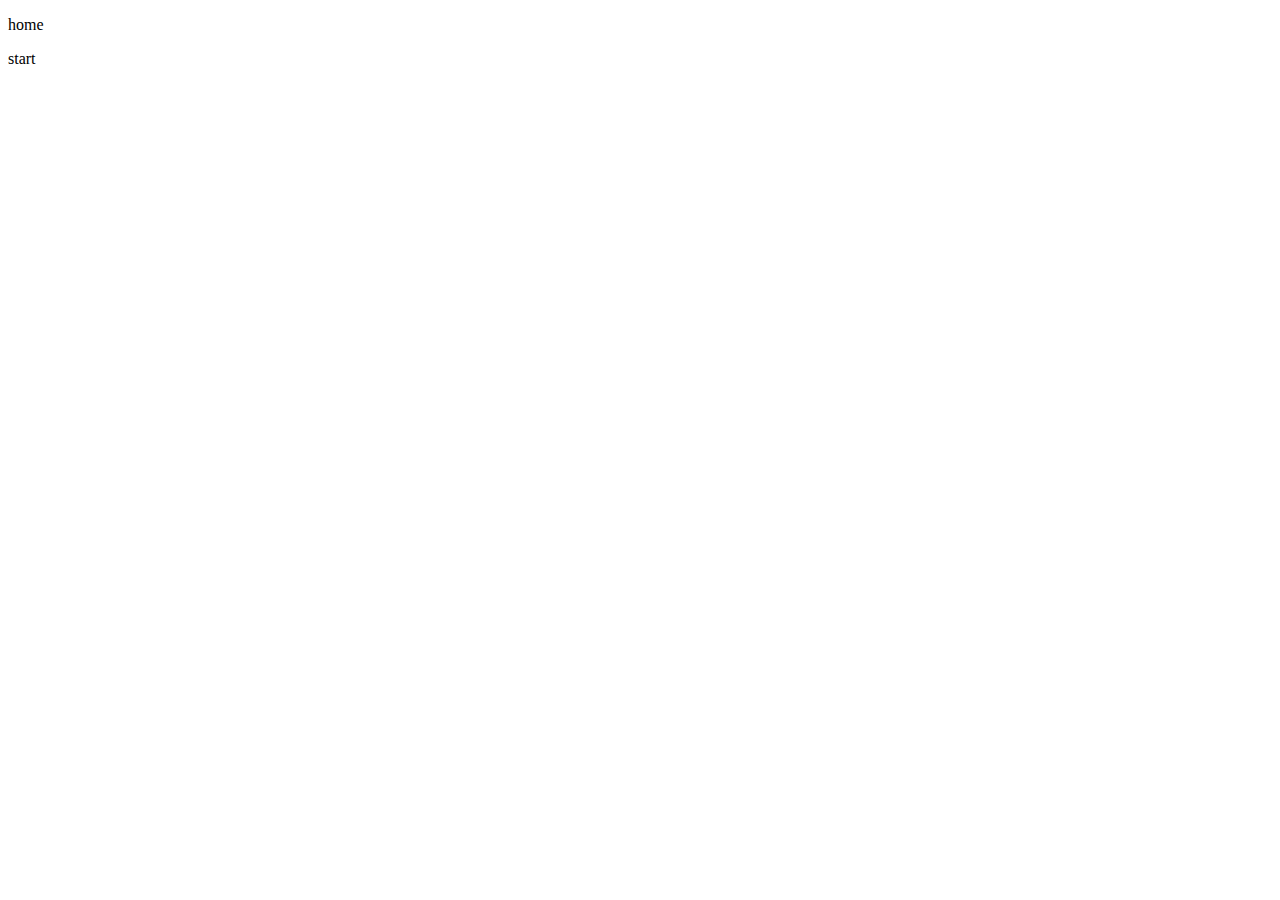
==== index.html @ 837c546c "first commit" ====
<!doctype html>
<html ng-app="jeopardyApp">
    <head>
        <meta charset="urf-8">
        <title>Jeopardy App</title>
        <link rel="stylesheet" href="style/fonts.css"/>
        <link rel="stylesheet" href="style/style.css"/>
    </head>
    <body>
        <ui-view></ui-view>
        
        <script src="libs/jquery-2.2.0.min.js"></script>
        <script src="libs/angular.min.js"></script>
        <script src="libs/angular-ui-router.min.js"></script>
        
        <script src="js/app.js"></script>
        
        <script src="js/home/home.js"></script>
        <script src="js/gameboard/gameboard.js"></script>
        <script src="js/question/question.js"></script>
        
    </body>
</html>
---- style/fonts.css ----
@font-face {
    font-family: cartoon;
    src: url('../assets/fonts/cartoon.ttf');
}

@font-face {
    font-family: journal;
    src: url('../assets/fonts/journal.ttf');
}

@font-face {
    font-family: seaFont;
    src: url('../assets/fonts/SEA.ttf');
}

@font-face {
    font-family: strawberry;
    src: url('../assets/fonts/Strawberry.ttf');
}
---- style/style.css ----
* {
    box-sizing: border-box;
}
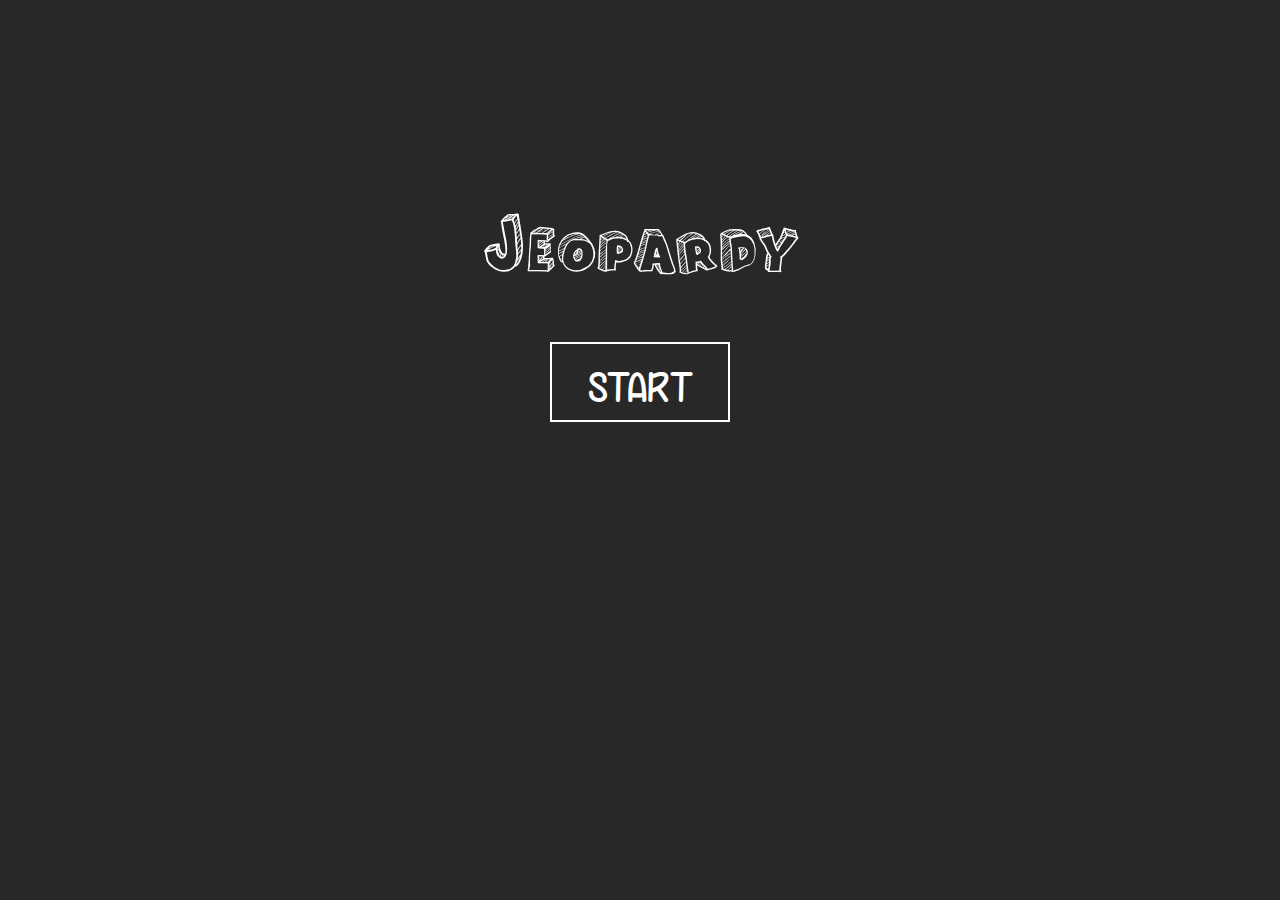
==== commit d7e1c606: "implement home page" ====
--- a/index.html
+++ b/index.html
@@ -6,7 +6,7 @@
         <link rel="stylesheet" href="style/fonts.css"/>
         <link rel="stylesheet" href="style/style.css"/>
     </head>
-    <body>
+    <body style="background: #515151">
         <ui-view></ui-view>
         
         <script src="libs/jquery-2.2.0.min.js"></script>
@@ -14,6 +14,7 @@
         <script src="libs/angular-ui-router.min.js"></script>
         
         <script src="js/app.js"></script>
+        <script src="js/service.js"></script>
         
         <script src="js/home/home.js"></script>
         <script src="js/gameboard/gameboard.js"></script>
--- a/style/style.css
+++ b/style/style.css
@@ -1,3 +1,52 @@
 * {
     box-sizing: border-box;
-}+}
+
+html, body {
+    height: 100%;
+    margin: 0;
+}
+
+.home {
+    width: 100%;
+    height: 100%;
+    margin: 0;
+    padding-top: 200px;
+    text-align: center;
+    font-family: cartoon;
+    font-size: 5em;
+    color: white;
+    background: #282828 no-repeat center top;
+}
+
+.jButton {
+    width: 180px;
+    height: 80px;
+    border: 2px solid white;
+    color: white;
+    font-family: strawberry;
+    font-size: 40px;
+    text-align: center;
+    padding-top: 16px;
+    cursor: pointer;
+    margin: 50px auto;
+}
+
+.teamName {
+    width: 700px;
+    font-size: 2em;
+    font-family: strawberry;
+    color: white;
+    margin: 60px auto;
+}
+
+.lineInput {
+    background: transparent;
+    border: none;
+    border-bottom: 2px solid white;
+    width: 400px;
+    color: inherit;
+    font-family: inherit;
+    font-size: inherit;
+}
+
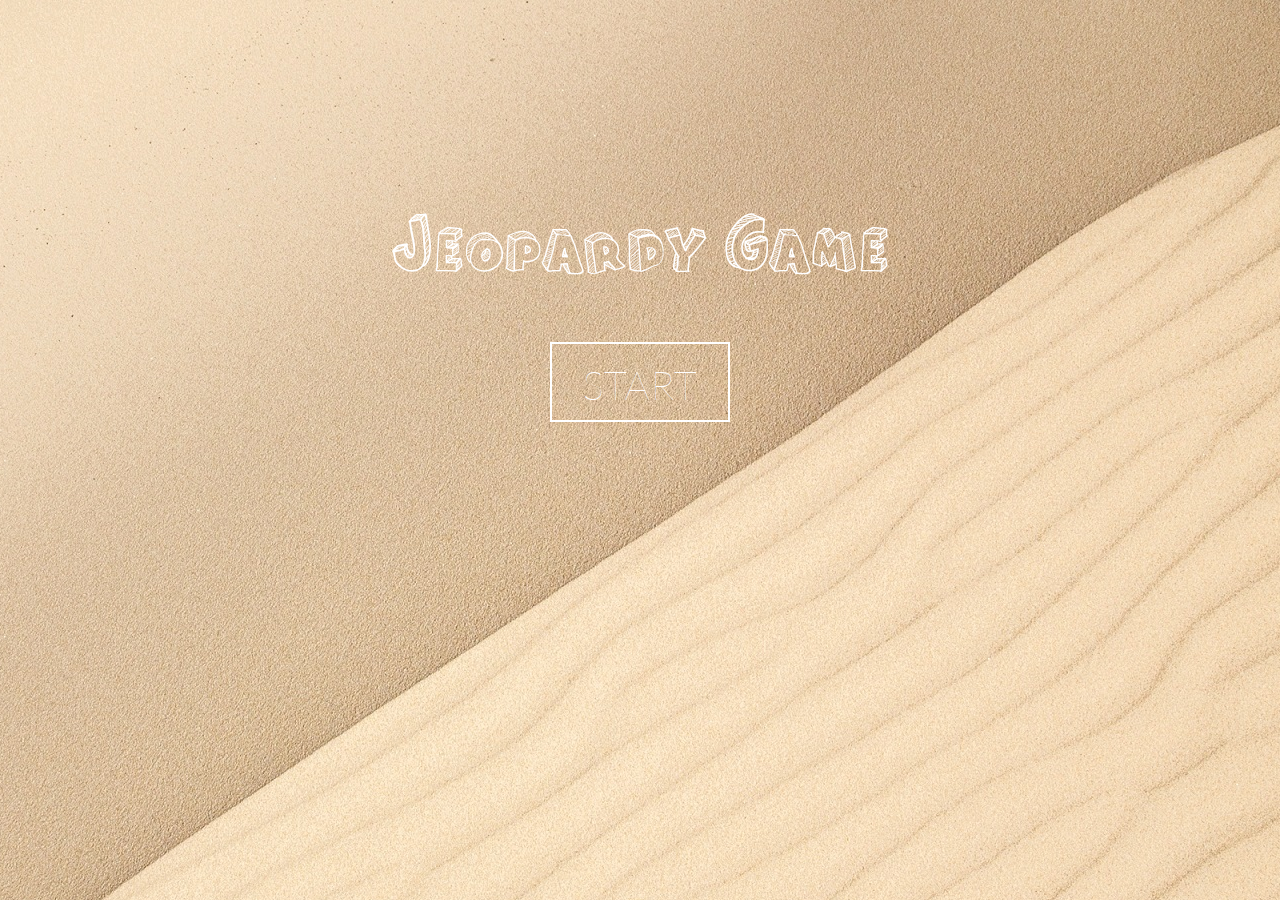
==== commit 1c914380: "working towards game board" ====
--- a/index.html
+++ b/index.html
@@ -6,7 +6,7 @@
         <link rel="stylesheet" href="style/fonts.css"/>
         <link rel="stylesheet" href="style/style.css"/>
     </head>
-    <body style="background: #515151">
+    <body>
         <ui-view></ui-view>
         
         <script src="libs/jquery-2.2.0.min.js"></script>
--- a/style/fonts.css
+++ b/style/fonts.css
@@ -16,4 +16,49 @@
 @font-face {
     font-family: strawberry;
     src: url('../assets/fonts/Strawberry.ttf');
+}
+
+@font-face {
+    font-family: orangejuice;
+    src: url('../assets/fonts/orange juice 2.0.ttf');
+}
+
+@font-face {
+    font-family: lato;
+    src: url('../assets/fonts/Lato-Regular.ttf');
+}
+
+@font-face {
+    font-family: latoLight;
+    src: url('../assets/fonts/Lato-Light.ttf');
+}
+
+@font-face {
+    font-family: latoBold;
+    src: url('../assets/fonts/Lato-Bold.ttf');
+}
+
+@font-face {
+    font-family: latoHairline;
+    src: url('../assets/fonts/Lato-Hairline.ttf');
+}
+
+@font-face {
+    font-family: raleway;
+    src: url('../assets/fonts/Raleway-Regular.ttf');
+}
+
+@font-face {
+    font-family: ralewayLight;
+    src: url('../assets/fonts/Raleway-Light.ttf');
+}
+
+@font-face {
+    font-family: ralewayBold;
+    src: url('../assets/fonts/Raleway-Bold.ttf');
+}
+
+@font-face {
+    font-family: ralewayThin;
+    src: url('../assets/fonts/Raleway-Thin.ttf');
 }--- a/style/style.css
+++ b/style/style.css
@@ -5,6 +5,11 @@
 html, body {
     height: 100%;
     margin: 0;
+}
+
+body {
+    background: #515151 url('../assets/images/7.rawpixel-com-567028-unsplash.jpg') no-repeat center top;
+    color: white;
 }
 
 .home {
@@ -15,16 +20,14 @@
     text-align: center;
     font-family: cartoon;
     font-size: 5em;
-    color: white;
-    background: #282828 no-repeat center top;
+    background: #515151 url('../assets/images/1.samuel-scrimshaw-76647-unsplash.jpg') no-repeat center top;
 }
 
 .jButton {
     width: 180px;
     height: 80px;
     border: 2px solid white;
-    color: white;
-    font-family: strawberry;
+    font-family: latoHairline;
     font-size: 40px;
     text-align: center;
     padding-top: 16px;
@@ -34,10 +37,9 @@
 
 .teamName {
     width: 700px;
-    font-size: 2em;
-    font-family: strawberry;
-    color: white;
-    margin: 60px auto;
+    font-size: 3em;
+    font-family: orangejuice;
+    margin: 100px auto;
 }
 
 .lineInput {
@@ -45,8 +47,41 @@
     border: none;
     border-bottom: 2px solid white;
     width: 400px;
+    margin-left: 26px;
     color: inherit;
     font-family: inherit;
     font-size: inherit;
 }
 
+
+.categoryNames {
+    width: 860px;
+    height: 210px;
+    margin: 0 auto;
+    padding-top: 90px;
+    text-align: center;
+}
+
+.categoryNames div
+{
+    float: left;
+}
+
+.card {
+    width: 152px;
+    height: 90px;
+    background: #618685;
+    box-shadow: 0 4px 8px 0 rgba(0,0,0,0.5);
+    transition: 0.3s;
+    margin: 10px;
+    text-align: center;
+    padding: 20px;
+    font-size: 22px;
+    font-family: ralewayBold;
+}
+
+.card:hover {
+    box-shadow: 0 8px 16px 0 rgba(0,0,0,0.5);
+}
+
+
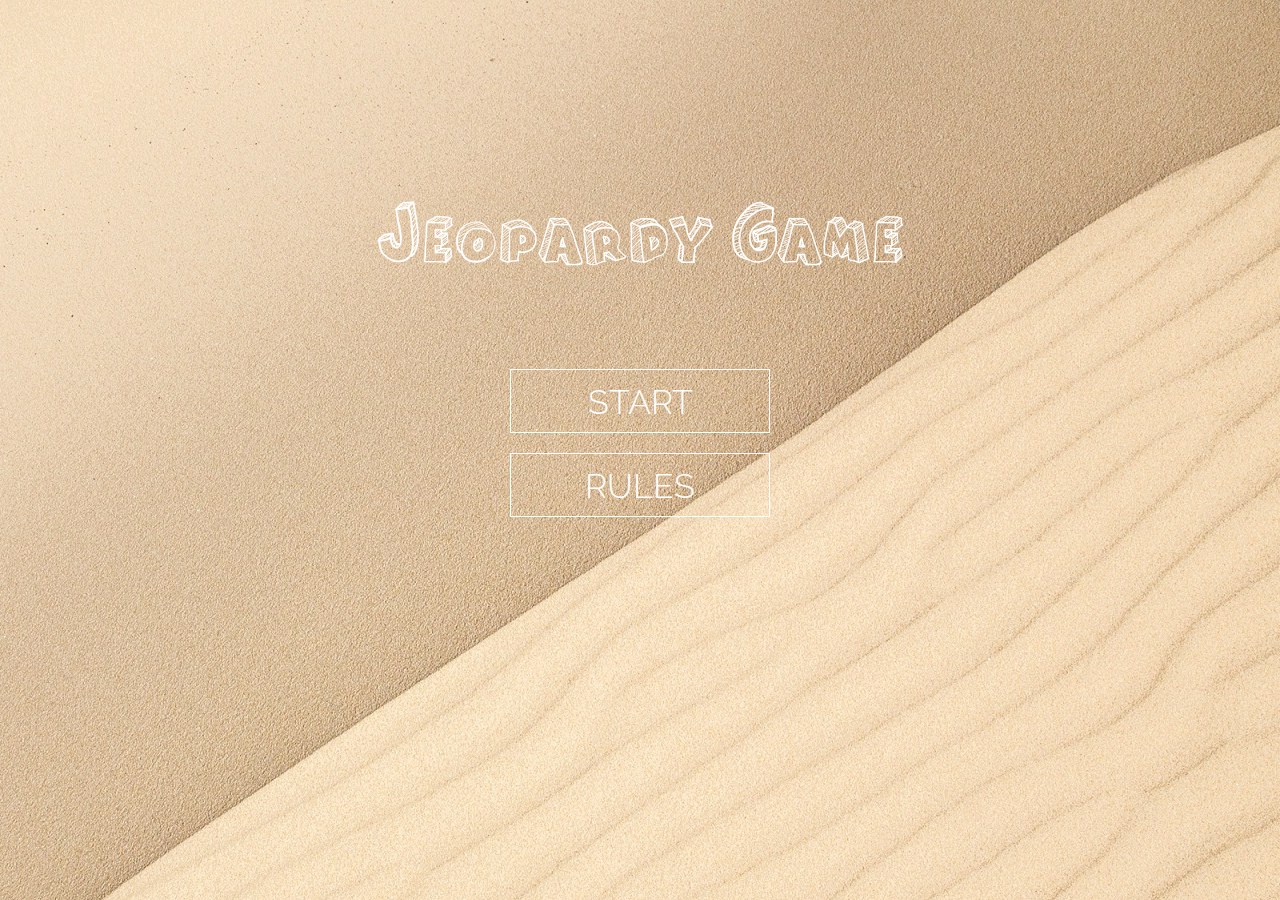
==== commit dd0509fc: "version 2, move timer's position to give cue of team playing" ====
--- a/index.html
+++ b/index.html
@@ -3,6 +3,7 @@
     <head>
         <meta charset="urf-8">
         <title>Jeopardy App</title>
+        <link rel="stylesheet" href="style/ionicons.css"/>
         <link rel="stylesheet" href="style/fonts.css"/>
         <link rel="stylesheet" href="style/style.css"/>
     </head>
--- a/style/fonts.css
+++ b/style/fonts.css
@@ -13,10 +13,6 @@
     src: url('../assets/fonts/SEA.ttf');
 }
 
-@font-face {
-    font-family: strawberry;
-    src: url('../assets/fonts/Strawberry.ttf');
-}
 
 @font-face {
     font-family: orangejuice;
--- a/style/style.css
+++ b/style/style.css
@@ -2,13 +2,21 @@
     box-sizing: border-box;
 }
 
+ul {
+    font-size: 1.5em;
+    font-family: ralewayLight;
+    padding: 0;
+    text-align: left;
+}
+
+
 html, body {
     height: 100%;
     margin: 0;
 }
 
 body {
-    background: #515151 url('../assets/images/7.rawpixel-com-567028-unsplash.jpg') no-repeat center top;
+    background: #515151 url('../assets/images/7.rawpixel-com-567028-unsplash.jpg') repeat-x center top;
     color: white;
 }
 
@@ -16,72 +24,182 @@
     width: 100%;
     height: 100%;
     margin: 0;
-    padding-top: 200px;
+    padding-top: 8%;
     text-align: center;
     font-family: cartoon;
-    font-size: 5em;
-    background: #515151 url('../assets/images/1.samuel-scrimshaw-76647-unsplash.jpg') no-repeat center top;
+    font-size: 5.3em;
+    background: #ffffff url('../assets/images/1.samuel-scrimshaw-76647-unsplash.jpg') no-repeat center top;
+    min-height: 700px;
 }
 
 .jButton {
-    width: 180px;
-    height: 80px;
-    border: 2px solid white;
-    font-family: latoHairline;
-    font-size: 40px;
-    text-align: center;
-    padding-top: 16px;
+    width: 140px;
+    height: 64px;
+    border: 1px solid white;
+    font-family: ralewayLight;
+    font-size: 34px;
+    text-align: center;
+    padding-top: 12px;
     cursor: pointer;
-    margin: 50px auto;
+    margin: 0px auto;
+    margin-bottom: 20px;
+}
+
+.jButton:hover {
+    background: rgba(220,220,220,0.6);
 }
 
 .teamName {
-    width: 700px;
-    font-size: 3em;
+    width: 85%;
+    font-size: 4em;
     font-family: orangejuice;
-    margin: 100px auto;
+    margin: 80px auto;
 }
 
 .lineInput {
     background: transparent;
     border: none;
     border-bottom: 2px solid white;
-    width: 400px;
+    width: 70%;
     margin-left: 26px;
     color: inherit;
     font-family: inherit;
     font-size: inherit;
 }
 
-
-.categoryNames {
-    width: 860px;
-    height: 210px;
+.gameboard {
+    width: 70%;
+    position: relative;
+    left: 25%;
+    top: 10%;
+    height: 80%;
+    padding: 6px;
+}
+
+.column {
+    float: left;
+    width: 16%;
+    height: 100%;
+    padding: 8px;
+}
+
+
+.card {
+    width: 100%;
+    height: 15%;
+    padding: 16px 2px 16px 2px;
+    margin-bottom: 10px;
+    box-shadow: 0 4px 8px 0 rgba(0,0,0,0.6);
+    transition: 0.3s;
+    text-align: center;
+    cursor: pointer;
+    font-family: ralewayBold;
+    font-size: 28px;
+    background: rgba(177,203,187,0.9);
+    
+}
+
+.card:hover {
+    box-shadow: 0 8px 16px 0 rgba(0,0,0,0.6);
+    background: rgba(177,203,187,1);
+}
+
+.card:first-child {
+    margin-bottom: 26px;
+    background: rgba(97,134,133,0.85);    
+    font-size: 16px;
+    font-family: latoBold;
+    padding-top: 18px;
+    cursor: auto;
+}
+
+.teamInfo {
+    width: 100%;
+    height: 45%;
+    padding: 6px;
+    text-align: center;
+    font-size: 2em;
+    font-family: orangejuice;
+    margin-bottom: 30px;
+    background: url('../assets/images/blackboard.png');
+    border: 3px solid #cccccc;
+}
+
+.teamInfo div{
+    margin-top: 18px;
+    font-size: 2.3em;
+    font-family: journal;
+}
+
+.side {
+    position: absolute;
+    left: 20px;
+    width: 20%;
+    top: 10%;
+    bottom: 10%;
+}
+
+.questionTitle {
+    font-size: 2em;
+    font-family: seaFont;
+}
+
+.questionContent {
+    font-size: 2.7em;
+    font-family: ralewayBold;
+    margin: 50px 0 40px 0;
+    text-align: center;
+}
+
+.optionButton {
+    font-family: lato;
+    font-size: 24px;
+    border: 2px solid white;
+    margin: 10px auto;
+    max-width: 290px;
+    min-height: 60px;
+    text-align: center;
+    padding: 10px 6px 10px 6px;
+    cursor: pointer;
+}
+
+.optionButton:hover {
+    background: rgba(220,220,220,0.6);
+}
+
+.resultPage {
+    padding-top: 80px;
+    font-size: 3em;
+    font-family: latoBold;
+    text-align: center;
+}
+
+.resultPage div:first-child{
+    margin-bottom: 80px;
+}
+
+.timer {
+    font-family: lato;
+    font-size: 1em;
+    margin: 3px;
+    color: bisque;
+}
+
+.home .jButton {
+    width: 260px;
+}
+
+a {
+    color: white;
+    text-decoration: none;
+}
+
+.mainContainer {
+    position: relative;
+    width: 100%;
+    height: 100%;
     margin: 0 auto;
-    padding-top: 90px;
-    text-align: center;
-}
-
-.categoryNames div
-{
-    float: left;
-}
-
-.card {
-    width: 152px;
-    height: 90px;
-    background: #618685;
-    box-shadow: 0 4px 8px 0 rgba(0,0,0,0.5);
-    transition: 0.3s;
-    margin: 10px;
-    text-align: center;
-    padding: 20px;
-    font-size: 22px;
-    font-family: ralewayBold;
-}
-
-.card:hover {
-    box-shadow: 0 8px 16px 0 rgba(0,0,0,0.5);
-}
-
-
+    text-align: center;
+    min-width: 980px;
+    min-height: 700px;
+}
